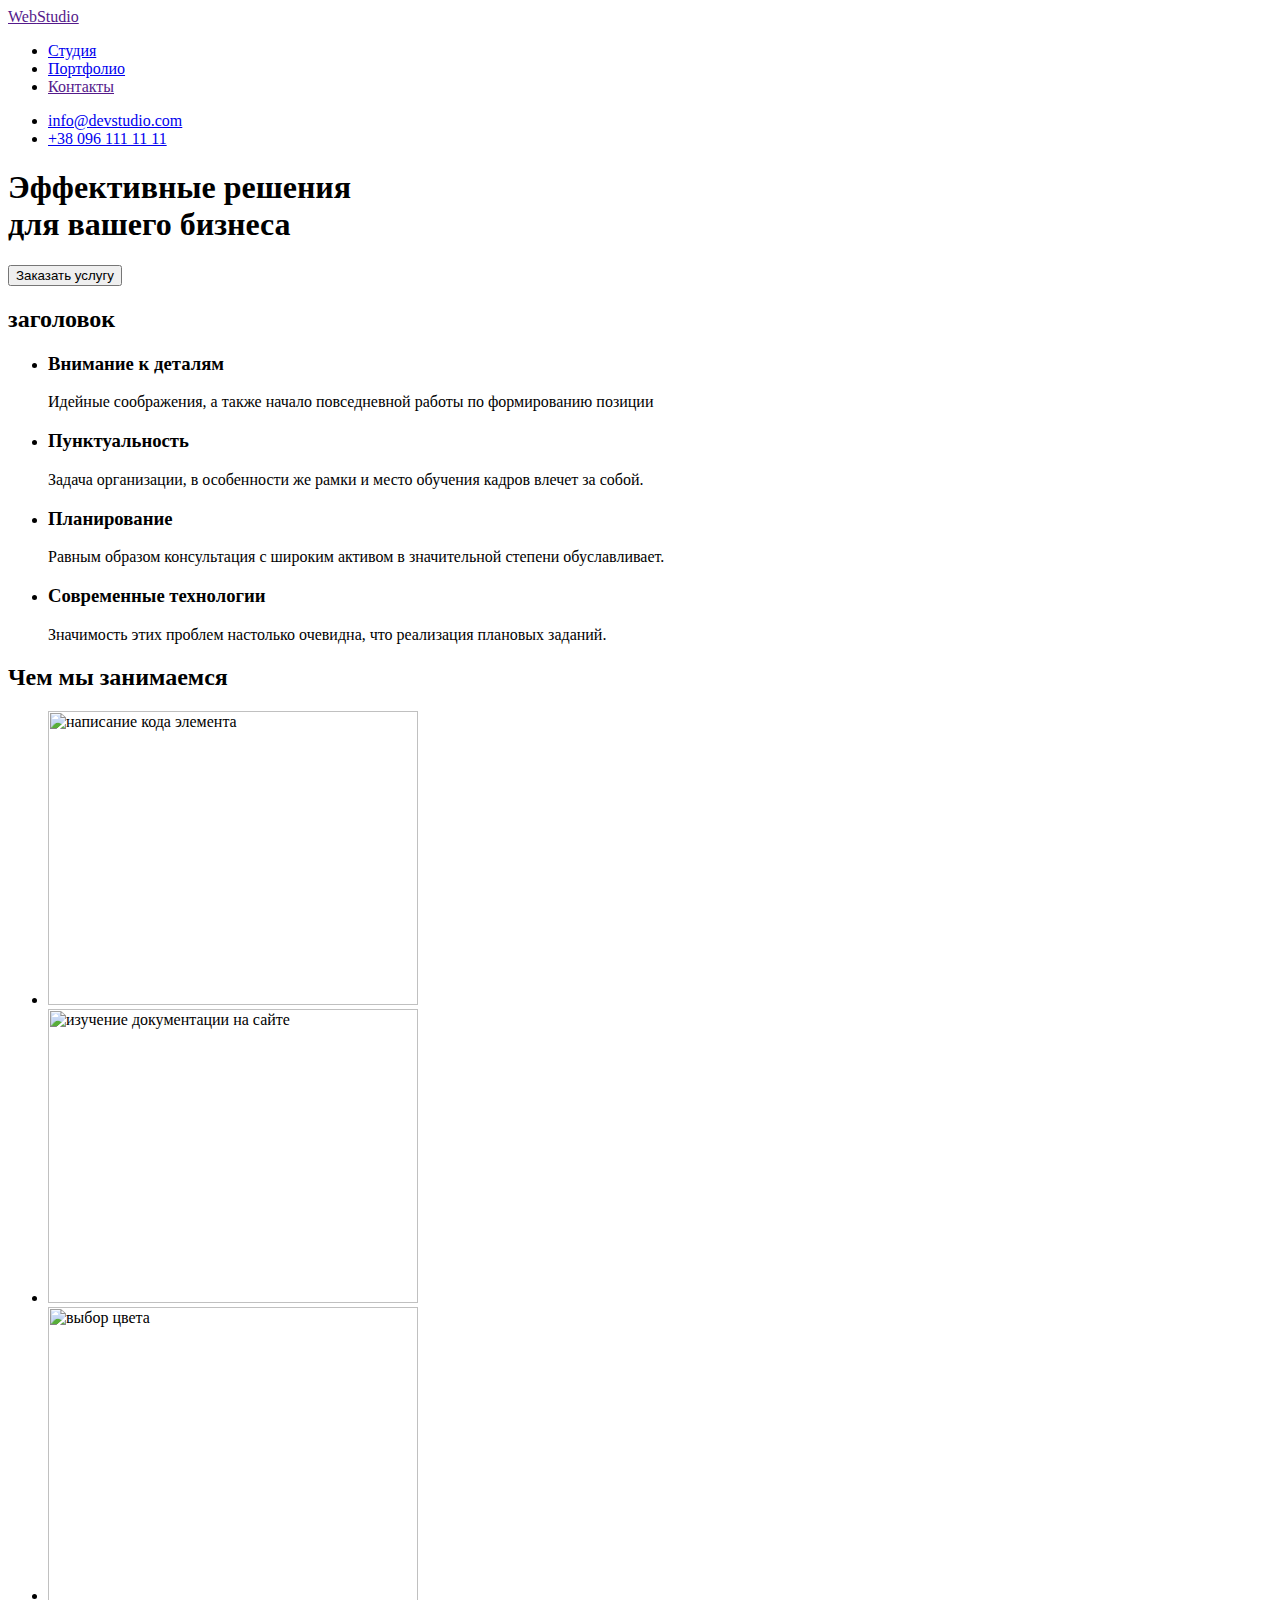
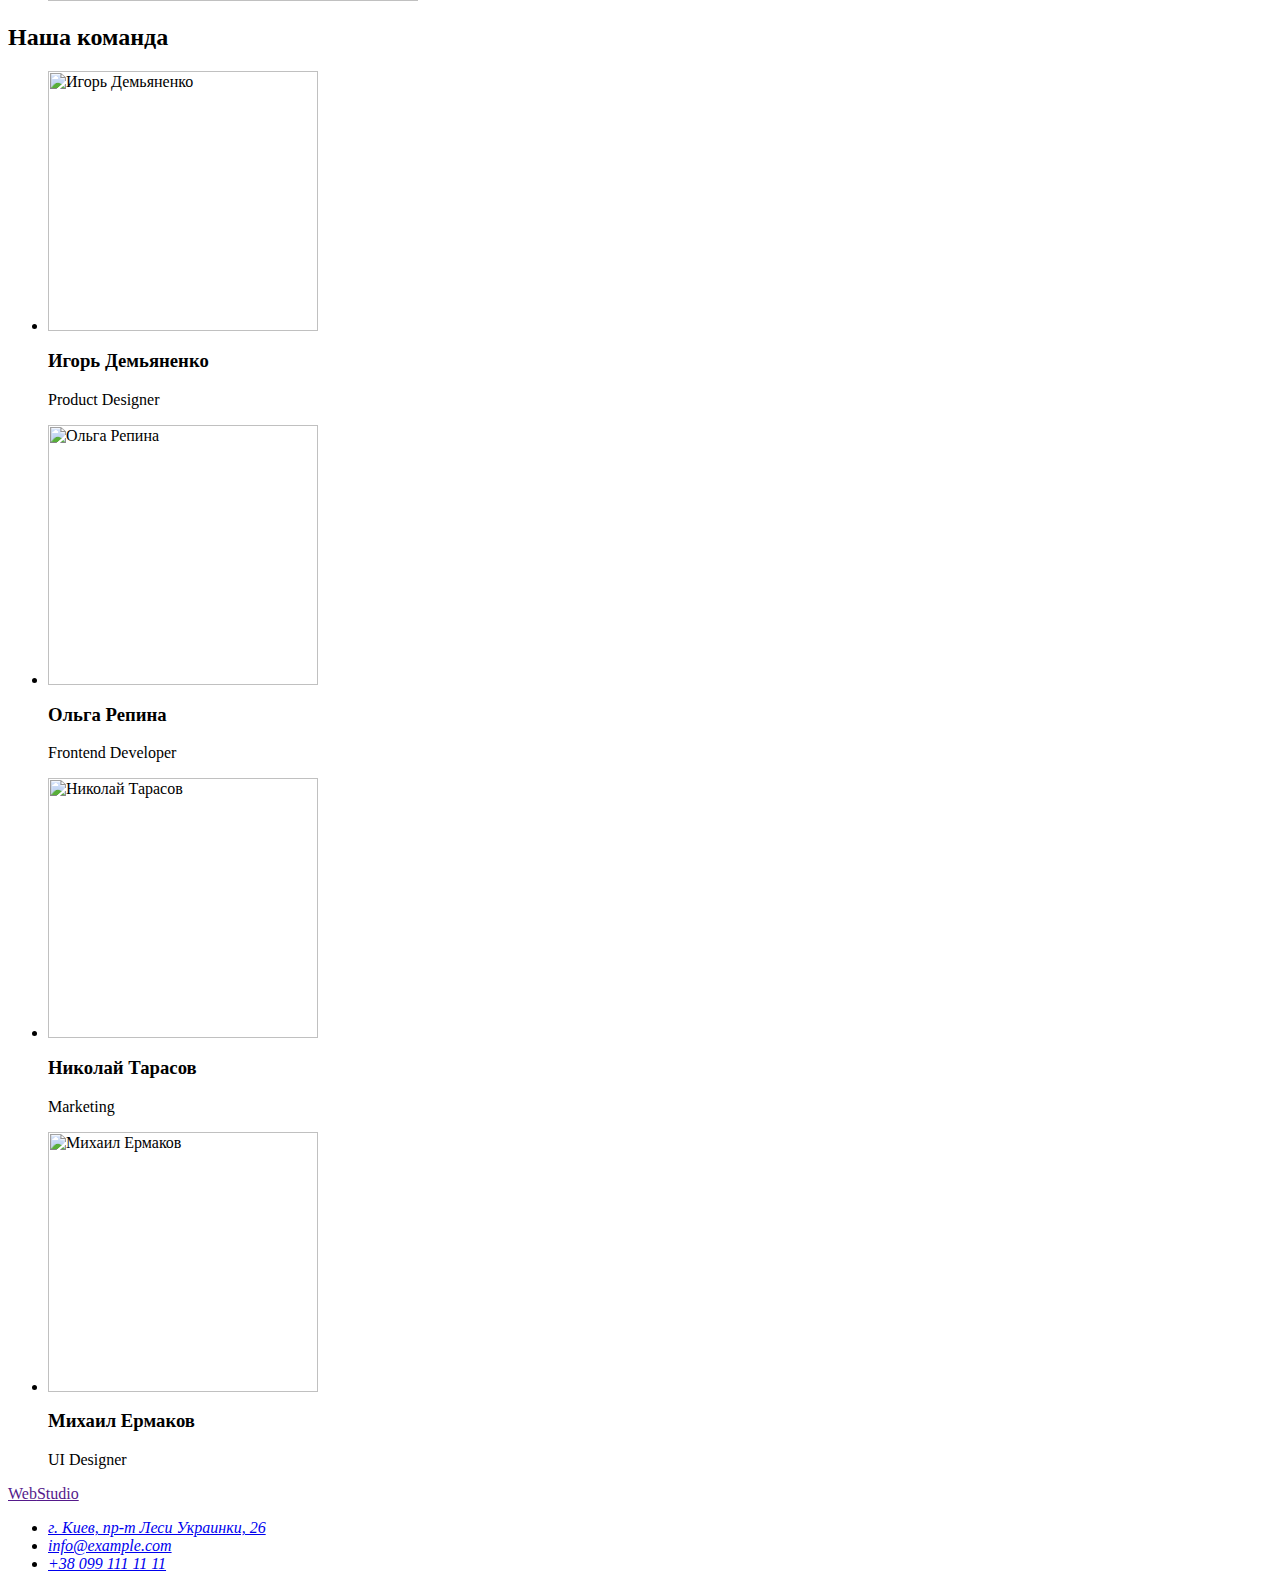
==== index.html @ 3eddf35f "Add files via upload" ====
<html>
    <head>
    <title> Home Work 3 </title>
    <link rel="preconnect" href="https://fonts.googleapis.com" />
    <link rel="preconnect" href="https://fonts.gstatic.com" crossorigin />
    <link
        href="https://fonts.googleapis.com/css2?family=Raleway:wght@700&family=Roboto:wght@400;500;700;900&display=swap"
        rel="stylesheet" />
    <link rel="stylesheet" href="./css/modern-normalize.css" />
    <link rel="stylesheet" href="./css/styles.css" />
    </head>
    <body>
    <header class="header">
        <div class="container header-container">
            <nav class="header-navi">
                <a class="logo-text link" href=""><span class="logo-accent">Web<span class="tet-accent">Studio</a>
                <ul class="header-list list">
                    <li class="header-item">
                        <a class="header-link current link" href="./index.html">Студия</a>
                    </li>
                    <li class="header-item">
                        <a class="header-link link" href="./portfolio.html">Портфолио</a>
                    </li>
                    <li class="header-item"><a class="header-link link" href="">Контакты</a></li>
                </ul>
            </nav>
            <ul class="contact-list list">
                <li class="contact-item">
                    <a href="mailto:info@devstudio.com" class="header-contacts link">info@devstudio.com</a>
                </li>
                <li class="contact-item">
                    <a href="tel:+380961111111" class="header-contacts link">+38 096 111 11 11</a>
                </li>
            </ul>
        </div>
    </header>
    <main>
        <section class="main-work">
            <div class="container main-container">
                <h1 class="main-title">Эффективные решения <br> для вашего бизнеса</h1>
                <button class="main-btn" type="button">Заказать услугу</button>
            </div>
        </section>
        <section class="section">
            <div class="container">
                <h2 class="features-title visually-hidden">заголовок</h2>
                <ul class="features-list list">
                    <li class="features-item">
                        <h3 class="features-func">Внимание к деталям</h3>
                        <p class="features-text">Идейные соображения, а также начало повседневной работы по формированию позиции</p>
                    </li>
                    <li class="features-item">
                        <h3 class="features-func">Пунктуальность</h3>
                        <p class="features-text">Задача организации, в особенности же рамки и место обучения кадров влечет за собой.</p>
                    </li>
                    <li class="features-item">
                        <h3 class="features-func">Планирование</h3>
                        <p class="features-text">Равным образом консультация с широким активом в значительной степени обуславливает.</p>
                    </li>
                    <li class="features-item">
                        <h3 class="features-func">Современные технологии</h3>
                        <p class="features-text">Значимость этих проблем настолько очевидна, что реализация плановых заданий.
                        </p>
                    </li>
                </ul>
            </div>
        </section>
        <section class="about section">
            <div class="container">
                <h2 class="about-title">Чем мы занимаемся</h2>
                <ul class="about-list list">
                    <li class="about-item">
                        <img src="./images/kod.jpg" alt="написание кода элемента" width="370" height="294" />
                    </li>
                    <li class="about-item">
                        <img src="./images/programs.jpg" alt="изучение документации на сайте" width="370"
                            height="294" />
                    </li>
                    <li class="about-item">
                        <img src="./images/corl.jpg" alt="выбор цвета" width="370" height="294" />
                    </li>
                </ul>
            </div>
        </section>
        <section class="team section">
            <div class="container">
                <h2 class="team-title">Наша команда</h2>
                <ul class="team-list list">
                    <li class="team-item">
                        <img src="./images/man2.jpg" alt="Игорь Демьяненко" width="270" height="260" class="team-img" />
                        <div class="team-real">
                            <h3 class="team-personal">Игорь Демьяненко</h3>
                            <p lang="en" class="team-text">Product Designer</p>
                        </div>
                    </li>
                    <li class="team-item">
                        <img src="./images/girl 1.jpg" alt="Ольга Репина" width="270" height="260" class="team-img" />
                        <div class="team-real">
                            <h3 class="team-personal">Ольга Репина</h3>
                            <p lang="en" class="team-text">Frontend Developer</p>
                        </div>
                    </li>
                    <li class="team-item">
                        <img src="./images/man 1.jpg" alt="Николай Тарасов" width="270" height="260" class="team-img" />
                        <div class="team-real">
                            <h3 class="team-personal">Николай Тарасов</h3>
                            <p lang="en" class="team-text">Marketing</p>
                        </div>
                    </li>
                    <li class="team-item">
                        <img src="./images/man3.jpg" alt="Михаил Ермаков" width="270" height="260" class="team-img" />
                        <div class="team-real">
                            <h3 class="team-personal">Михаил Ермаков</h3>
                            <p lang="en" class="team-text">UI Designer</p>
                        </div>
                    </li>
                </ul>
            </div>
        </section>
    </main>
    <footer class="footer-main">
        <div class="container">
            <a class="logo-teext link" href=""><span class="logo-accent footer-logo">Web<span class="tit-accent">Studio</a>
            <address class="footer">
                <ul class="footer-list list">
                    <li class="footer-item">
                        <a href="https://goo.gl/maps/25rhQZWRj38k3xnr6" class="footer-address link">г. Киев, пр-т Леси
                            Украинки, 26</a>
                    </li>
                    <li class="footer-item">
                        <a href="mailto:info@example.com" class="footer-contacts link">info@example.com</a>
                    </li>
                    <li class="footer-item">
                        <a href="tel:+380991111111" class="footer-contacts link">+38 099 111 11 11</a>
                    </li>
                </ul>
            </address>
        </div>
    </footer>
    </body>
    </html>
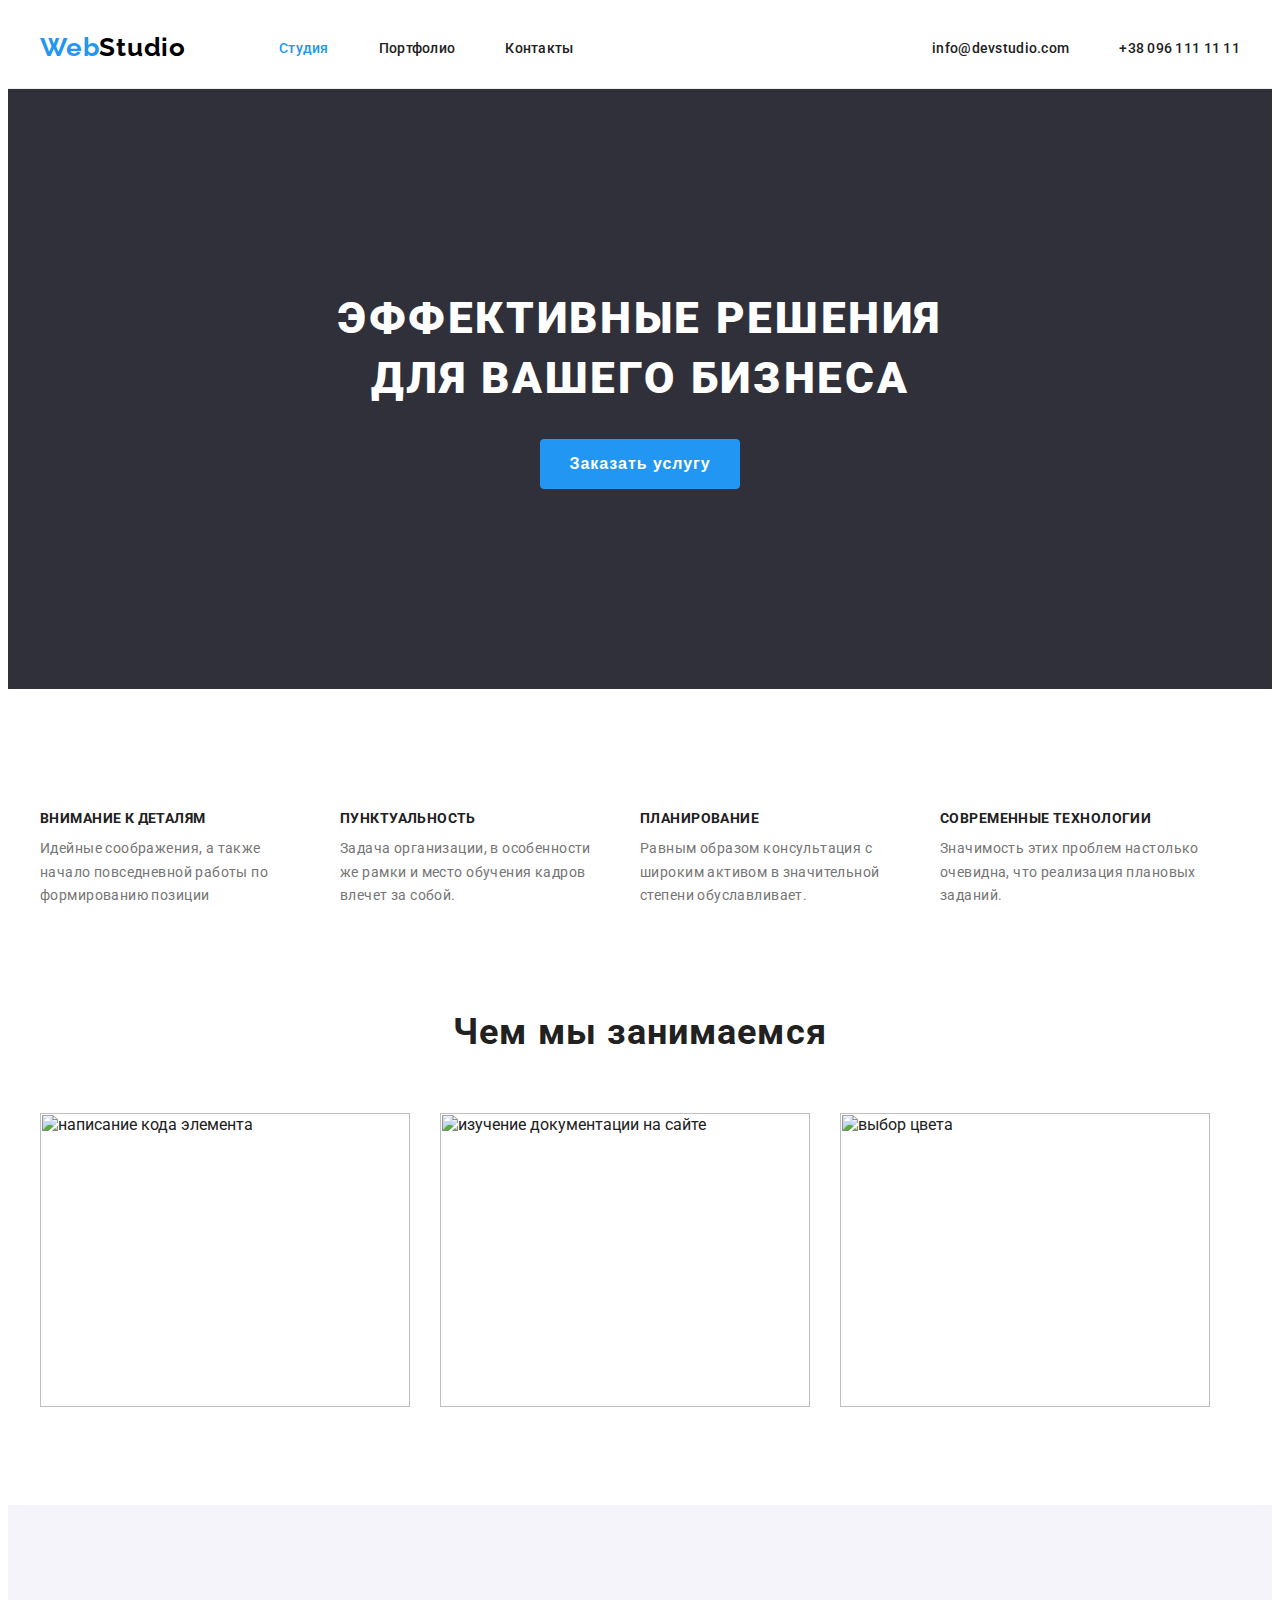
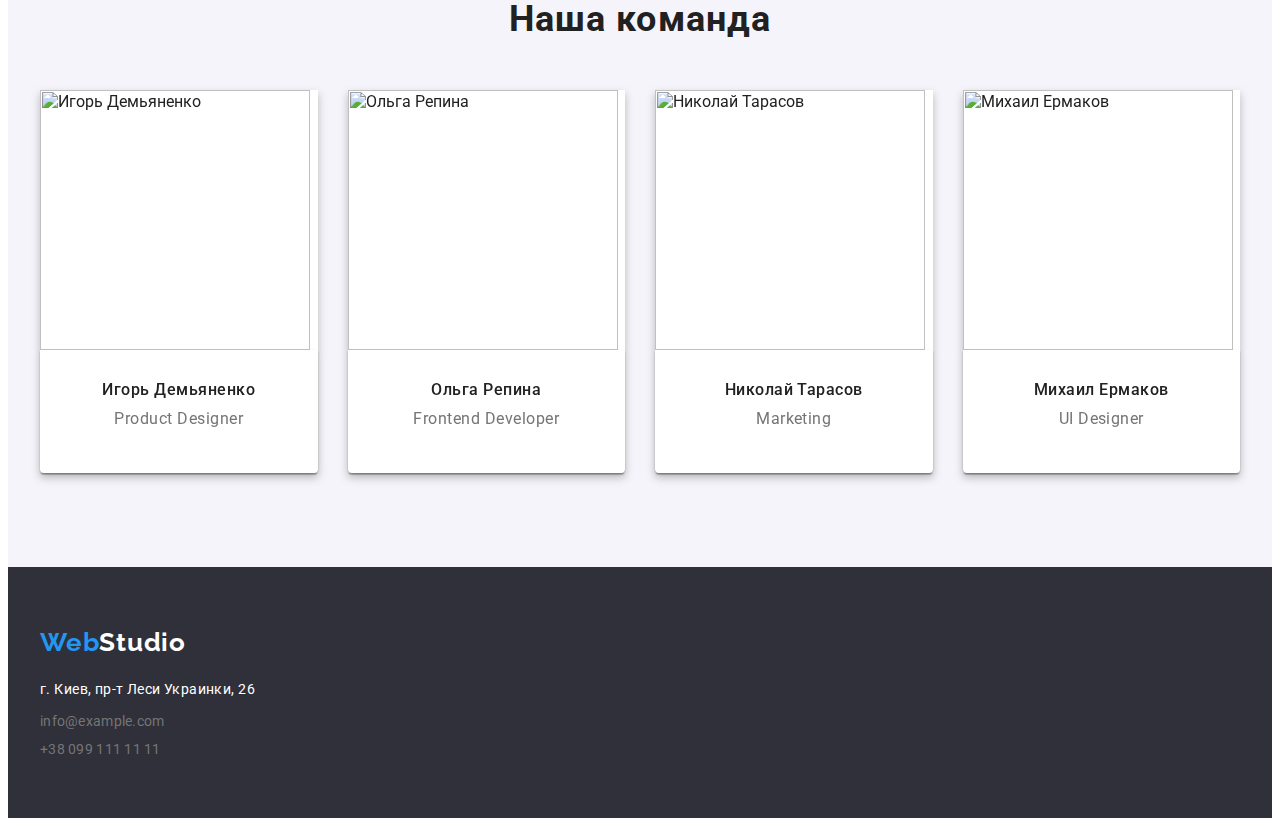
==== commit b37c0a7b: "Add files via upload" ====
--- a/index.html
+++ b/index.html
@@ -47,19 +47,23 @@
                 <ul class="features-list list">
                     <li class="features-item">
                         <h3 class="features-func">Внимание к деталям</h3>
-                        <p class="features-text">Идейные соображения, а также начало повседневной работы по формированию позиции</p>
+                        <p class="features-text">Идейные соображения, а также начало повседневной работы по формированию
+                            позиции</p>
                     </li>
                     <li class="features-item">
                         <h3 class="features-func">Пунктуальность</h3>
-                        <p class="features-text">Задача организации, в особенности же рамки и место обучения кадров влечет за собой.</p>
+                        <p class="features-text">Задача организации, в особенности же рамки и место обучения кадров
+                            влечет за собой.</p>
                     </li>
                     <li class="features-item">
                         <h3 class="features-func">Планирование</h3>
-                        <p class="features-text">Равным образом консультация с широким активом в значительной степени обуславливает.</p>
+                        <p class="features-text">Равным образом консультация с широким активом в значительной степени
+                            обуславливает.</p>
                     </li>
                     <li class="features-item">
                         <h3 class="features-func">Современные технологии</h3>
-                        <p class="features-text">Значимость этих проблем настолько очевидна, что реализация плановых заданий.
+                        <p class="features-text">Значимость этих проблем настолько очевидна, что реализация плановых
+                            заданий.
                         </p>
                     </li>
                 </ul>
--- a/css/styles.css
+++ b/css/styles.css
@@ -0,0 +1,569 @@
+:root {
+  --header-title-color: #ffffff;
+  --first-title-color: #ffffff;
+  --second-title-color: #2f303a;
+  --third-title-color: #212121;
+  --main-text-color: #757575;
+  --main-button-color: #ffffff;
+  --first-button-color: #ffffff;
+  --second-button-color: #212121;
+  --accent-color: #2196f3;
+  --header-text-color: #212121;
+  --hover-color: #2196f3;
+  --tet-accent-color: #000000;
+  --main-work-color: #2e2e2e;
+  --filter-btn-color: #f5f4fa;
+  --team-section-color: #f5f4fa;
+}
+
+p,
+h1,
+h2,
+h3,
+h4,
+h5,
+h6 {
+  margin: 0;
+}
+
+ul {
+  margin: 0;
+  padding: 0;
+}
+
+.container {
+  width: 1200px;
+  padding-left: 15px;
+  padding-right: 15px;
+  margin: 0 auto;
+}
+
+body {
+  font-family: Roboto, sans-serif;
+  color: var(--header-text-color);
+}
+
+button {
+  cursor: pointer;
+}
+
+/*--------------list and Link-------------*/
+
+.list {
+  list-style: none;
+}
+
+.link {
+  text-decoration: none;
+}
+
+.section {
+  padding-top: 94px;
+  padding-bottom: 94px;
+}
+
+.img {
+  display: block;
+  max-width: 100%;
+}
+
+.contact-list {
+  display: flex;
+  margin-left: auto;
+}
+
+/* -----------Logo---------------- */
+
+.logo {
+  font-family: Roboto;
+  font-weight: 700;
+  font-size: 26px;
+  line-height: 1.19;
+  letter-spacing: 0.03em;
+}
+
+/* -----------------Footer-------------- */
+
+.footer-logo-first {
+  color: var(--accent-color);
+}
+.footer-logo-second {
+  color: var(--first-color);
+}
+
+.footer-logo {
+  display: block;
+  margin-bottom: 20px;
+}
+
+/* -----------------Header-------------- */
+
+.current-link {
+  color: var(--accent-color);
+}
+
+.logo-text {
+  font-family: Raleway;
+  margin-right: 93px;
+  font-weight: 700;
+  font-size: 26px;
+  line-height: 31px;
+  letter-spacing: 0.03em;
+  color: #2196f3;
+}
+
+.logo-teext {
+  font-family: Raleway;
+  font-style: normal;
+  font-weight: 700;
+  font-size: 26px;
+  line-height: 31px;
+  letter-spacing: 0.03em;
+  color: #2196f3;
+  margin-bottom: 20px;
+}
+
+.logo-teext {
+  margin-bottom: 20px;
+}
+
+.logo-accent {
+  color: var(--accent-color);
+}
+
+.tet-accent {
+  color: var(--tet-accent-color);
+}
+
+.tit-accent {
+  color: var(--first-title-color);
+}
+
+.header-logo-second {
+  color: var(--tet-accent-color);
+}
+
+.header {
+  border-bottom: 1px solid #ececec;
+  background-color: var(--first-color);
+  padding-top: 24px;
+  padding-bottom: 25px;
+}
+
+.header-link {
+  font-weight: 500;
+  font-size: 14px;
+  line-height: 1.14;
+  letter-spacing: 0.02em;
+  color: var(--second-color);
+}
+
+.header-link:hover,
+.header-link:focus,
+.current {
+  color: var(--accent-color);
+}
+
+.header-contacts {
+  font-weight: 500;
+  font-size: 14px;
+  line-height: 1.14;
+  letter-spacing: 0.02em;
+  color: var(--second-color);
+}
+
+.header-contacts:focus,
+.header-contacts:hover,
+.current {
+  color: var(--accent-color);
+}
+
+.header-navi {
+  display: flex;
+  align-items: center;
+}
+
+.header-container {
+  display: flex;
+  align-items: center;
+}
+
+.header-list {
+  display: flex;
+}
+
+.header-item {
+  margin-right: 50px;
+}
+
+.header-item:last-child {
+  margin-right: 0;
+}
+
+.contact-item {
+  margin-right: 50px;
+}
+
+.contact-item:last-child {
+  margin-right: 0px;
+}
+
+/*--------------Masters-------------*/
+
+.masters-social-list {
+  display: flex;
+  justify-content: center;
+}
+
+.masters-social-item + .masters-social-item {
+  margin-left: 10px;
+}
+
+.masters-social-item {
+  width: 44px;
+  height: 44px;
+}
+
+.masters-social-link {
+  width: 100%;
+  height: 100%;
+  border-radius: 50%;
+  display: flex;
+  align-items: center;
+  justify-content: center;
+  background-color: var(--first-title-color);
+}
+
+.masters-social-icon {
+  fill: #ffffff;
+}
+
+.masters-social-link:hover,
+.masters-social-link:focus {
+  background-color: var(--hover-color);
+}
+
+/*--------------Main section-------------*/
+
+.main-work {
+  padding: 200px 0;
+  background-color: var(--second-title-color);
+  /*background-image: linear-gradient(rgba(47, 48, 58, 0.4) rgba(47, 48, 58, 0.4)),
+  url(../images/Veselo.png);*/
+  text-align: center;
+}
+
+.main-title {
+  font-weight: 900;
+  font-size: 44px;
+  line-height: 1.36;
+  text-align: center;
+  letter-spacing: 0.06em;
+  text-transform: uppercase;
+  color: var(--header-title-color);
+  margin-left: auto;
+  margin-right: auto;
+}
+
+.main-btn {
+  display: inline-block;
+  font-weight: 700;
+  font-size: 16px;
+  line-height: 1.87;
+  letter-spacing: 0.06em;
+  border: none;
+  border-radius: 4px;
+  width: 200;
+  height: 50;
+  color: var(--first-title-color);
+  background-color: var(--hover-color);
+  cursor: pointer;
+  margin-top: 30px;
+  margin-left: auto;
+  margin-right: auto;
+}
+
+.main-btn:hover,
+.main-btn:focus {
+  background-color: var(--hover-color);
+  color: var(--first-title-color);
+}
+
+/* ---------Features section---------- */
+
+.features {
+  background-color: var(--first-title-color);
+}
+
+.features-list {
+  display: flex;
+}
+
+.features-item {
+  max-width: 270px;
+}
+
+.features-item:not(:last-child) {
+  margin-right: 30px;
+}
+
+.features-func {
+  font-weight: 700;
+  font-size: 14px;
+  line-height: 1.14;
+  letter-spacing: 0.03em;
+  text-transform: uppercase;
+  color: var(--second-button-color);
+  margin-bottom: 10px;
+}
+
+.features-text {
+  font-size: 14px;
+  line-height: 1.71;
+  letter-spacing: 0.03em;
+  color: var(--main-text-color);
+}
+
+.features-title {
+  visibility: hidden;
+}
+
+.filter-title {
+  visibility: hidden;
+  position: absolute;
+  width: 1px;
+  height: 1px;
+  margin: -1px;
+  border: 0;
+  padding: 0;
+  white-space: nowrap;
+  clip-path: inset(100%);
+  clip: rect(0 0 0 0);
+  overflow: hidden;
+}
+
+/* -----------About------------ */
+
+.about {
+  background-color: var(--first-color);
+  padding-top: 0;
+}
+
+.about-list {
+  display: flex;
+}
+
+.about-item:not(:last-child) {
+  margin-right: 30px;
+}
+
+.about-title {
+  font-weight: 700;
+  font-size: 36px;
+  line-height: 1.67;
+  text-align: center;
+  letter-spacing: 0.03em;
+  color: var(--second-color);
+  margin-bottom: 50px;
+}
+
+/* ---------------Team------------- */
+
+.team {
+  background-color: #f5f4fa;
+}
+
+.team-title {
+  font-weight: 700;
+  font-size: 36px;
+  line-height: 1.16;
+  letter-spacing: 0.03em;
+  text-align: center;
+  color: var(--second-color);
+  margin-bottom: 50px;
+}
+
+.team-list {
+  display: flex;
+  flex-wrap: wrap;
+  margin-right: -30px;
+  margin-bottom: -30px;
+}
+
+.team-item {
+  background-color: white;
+  background-color: var(--first-title-color);
+  flex-basis: calc(100% / 4 - 30px);
+  margin-right: 30px;
+  margin-bottom: 30px;
+  filter: drop-shadow(0px 4px 4px rgba(0, 0, 0, 0.25));
+}
+
+.team-personal {
+  font-weight: 500;
+  font-size: 16px;
+  line-height: 1.19;
+  text-align: center;
+  letter-spacing: 0.03em;
+  color: var(--second-color);
+}
+
+.team-text {
+  font-size: 16px;
+  line-height: 1.19;
+  letter-spacing: 0.03em;
+  text-align: center;
+  color: var(--main-text-color);
+  margin-top: 10px;
+  margin-bottom: 15px;
+}
+
+.team-real {
+  box-shadow: 0px 1px 3px rgba(0, 0, 0, 0.12), 0px 1px 1px rgba(0, 0, 0, 0.14),
+    0px 2px 1px rgba(0, 0, 0, 0.2);
+  border-radius: 0px 0px 4px 4px;
+  padding-top: 30px;
+  padding-bottom: 30px;
+}
+
+/* --------------FOOTER-------------------  */
+
+.footer-main {
+  background-color: var(--second-title-color);
+  padding-top: 60px;
+  padding-bottom: 60px;
+}
+
+.footer-logo {
+  margin-bottom: 20px;
+}
+
+.footer-item:not(:last-child) {
+  margin-bottom: 9px;
+}
+
+.footer-link {
+  font-size: 14px;
+  line-height: 1.14;
+  letter-spacing: 0.02em;
+  color: var(--second-color);
+}
+
+.footer-link:hover,
+.footer-link:focus {
+  color: var(--accent-color);
+}
+
+.footer-contacts {
+  font-size: 14px;
+  font-style: normal;
+  line-height: 1.14;
+  letter-spacing: 0.02em;
+  color: var(--main-text-color);
+}
+
+.footer-contacts:hover,
+.footer-contacts:focus {
+  color: var(--accent-color);
+}
+
+.footer-address {
+  font-size: 14px;
+  font-style: normal;
+  line-height: 1.71;
+  letter-spacing: 0.03em;
+  color: var(--first-title-color);
+}
+
+.footer-address:hover,
+.footer-address:focus {
+  color: var(--accent-color);
+}
+
+/* --------------- PORTFOLIO----------------- */
+
+/* -----------------Filter------------------ */
+
+.filter {
+  background-color: var(--first-button-color);
+}
+
+.filter-list {
+  display: flex;
+  justify-content: center;
+  margin-bottom: 50px;
+}
+
+.filter-item:not(:last-child) {
+  margin-right: 8px;
+}
+
+.filter-btn {
+  font-family: Roboto;
+  font-weight: 500;
+  font-size: 16px;
+  line-height: 1.62;
+  text-align: center;
+  letter-spacing: 0.03em;
+  cursor: pointer;
+  background-color: var(--team-section-color);
+  color: var(--second-button-color);
+  border: none;
+  border-radius: 4px;
+  margin-right: 8px;
+  padding: 6px 22px;
+}
+
+.filter-btn:last-child {
+  margin-right: 0;
+}
+
+.filter-btn:hover,
+.filter-btn:focus {
+  font-family: Roboto;
+  font-weight: 500;
+  font-size: 16px;
+  line-height: 1.62;
+  text-align: center;
+  letter-spacing: 0.03em;
+  cursor: pointer;
+  background-color: var(--hover-color);
+  color: var(--first-button-color);
+  border: none;
+}
+
+/* -----------------Work------------------ */
+
+.work-list {
+  display: flex;
+  flex-wrap: wrap;
+  margin-right: -30px;
+  margin-bottom: -30px;
+}
+
+.work-item {
+  flex-basis: calc(100% / 3 - 30px);
+  margin-right: 30px;
+  margin-bottom: 30px;
+}
+
+.work-title {
+  font-weight: 700;
+  font-size: 18px;
+  line-height: 2;
+  letter-spacing: 0.06em;
+  color: var(--second-button-color);
+}
+
+.work-text {
+  font-size: 16px;
+  line-height: 1.87;
+  letter-spacing: 0.03em;
+  color: var(--main-text-color);
+}
+
+.mark-about {
+  border-top: none;
+  border: 1px solid #eeeeee;
+  padding: 20px 24px;
+}
